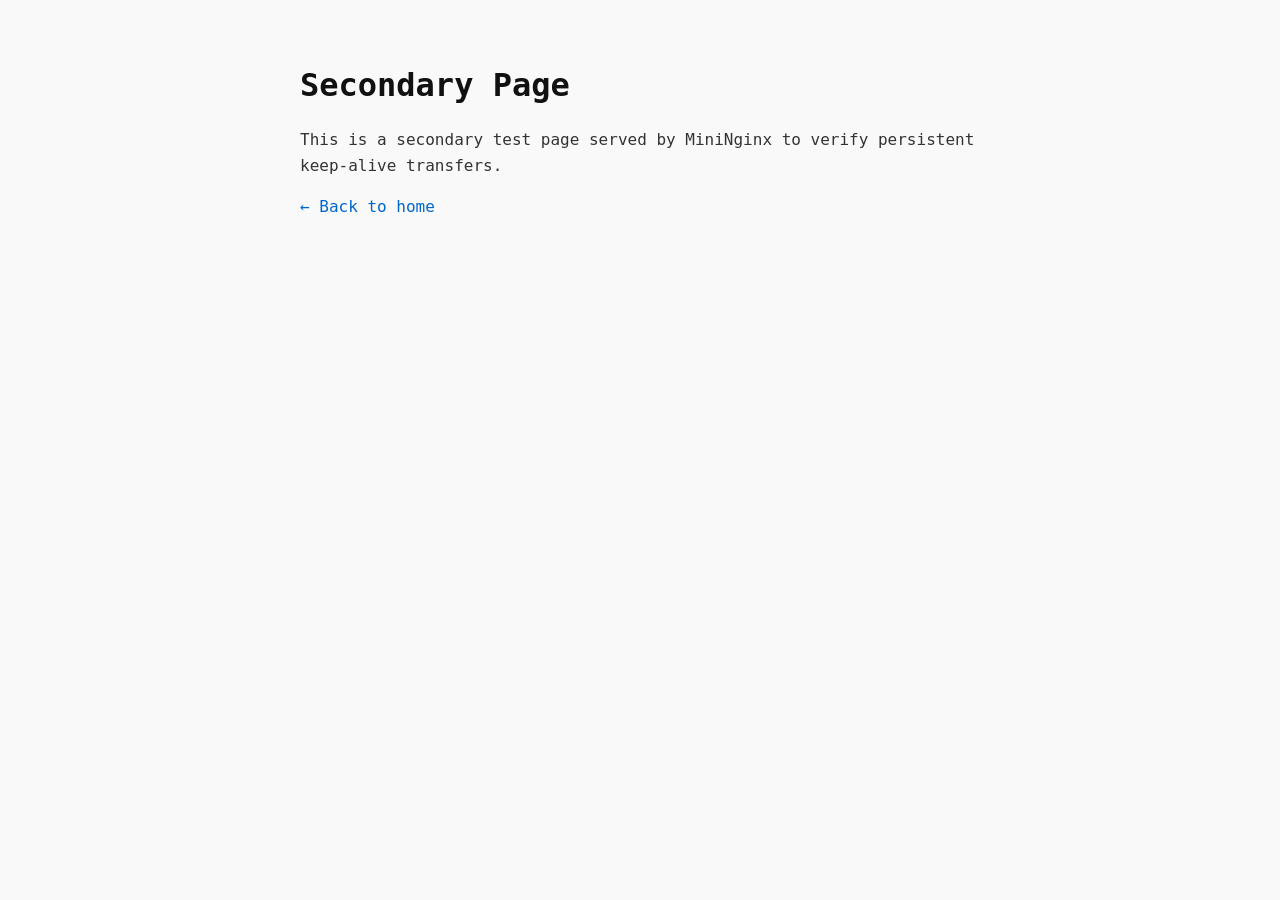
==== public/test.html @ ec4cd7b0 "refactor: simplify to focused, human-engineered MiniNginx systems project" ====
<!DOCTYPE html>
<html lang="en">
<head>
    <meta charset="UTF-8">
    <title>MiniNginx Test Page</title>
    <link rel="stylesheet" href="style.css">
</head>
<body>
    <div class="content">
        <h1>Secondary Page</h1>
        <p>This is a secondary test page served by MiniNginx to verify persistent keep-alive transfers.</p>
        <p><a href="index.html">← Back to home</a></p>
    </div>
</body>
</html>
---- public/style.css ----
body {
    font-family: -apple-system, BlinkMacSystemFont, "Segoe UI", Roboto, monospace;
    background-color: #f9f9f9;
    color: #333333;
    max-width: 680px;
    margin: 60px auto;
    padding: 0 20px;
    line-height: 1.6;
}

h1 {
    font-size: 2rem;
    margin-bottom: 0.2rem;
    color: #111111;
}

.subtitle {
    font-size: 1.1rem;
    color: #666666;
    margin-bottom: 1.5rem;
}

.diagram {
    background: #ffffff;
    border: 1px solid #e0e0e0;
    border-radius: 4px;
    padding: 16px 20px;
    margin: 24px 0;
}

.diagram h3 {
    margin-top: 0;
    font-size: 1rem;
    color: #444444;
}

pre {
    font-family: "SFMono-Regular", Consolas, "Liberation Mono", Menlo, monospace;
    font-size: 0.9rem;
    margin: 0;
    color: #222222;
}

a {
    color: #0066cc;
    text-decoration: none;
}

a:hover {
    text-decoration: underline;
}
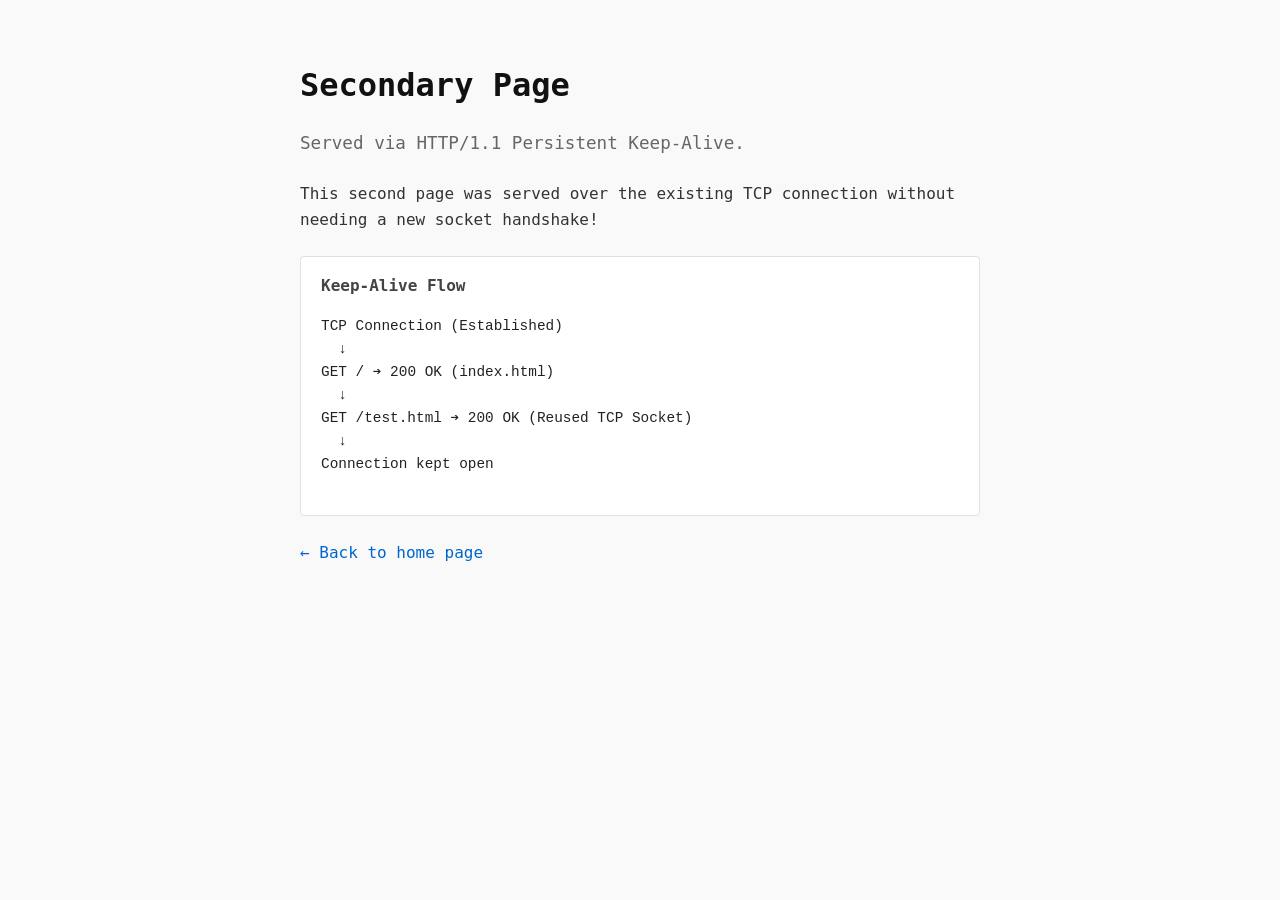
==== commit 2254ee5b: "feat: add public/test.html for keep-alive testing" ====
--- a/public/test.html
+++ b/public/test.html
@@ -2,14 +2,29 @@
 <html lang="en">
 <head>
     <meta charset="UTF-8">
-    <title>MiniNginx Test Page</title>
+    <title>MiniNginx - Secondary Page</title>
     <link rel="stylesheet" href="style.css">
 </head>
 <body>
     <div class="content">
         <h1>Secondary Page</h1>
-        <p>This is a secondary test page served by MiniNginx to verify persistent keep-alive transfers.</p>
-        <p><a href="index.html">← Back to home</a></p>
+        <p class="subtitle">Served via HTTP/1.1 Persistent Keep-Alive.</p>
+        <p>This second page was served over the existing TCP connection without needing a new socket handshake!</p>
+
+        <div class="diagram">
+            <h3>Keep-Alive Flow</h3>
+            <pre>
+TCP Connection (Established)
+  ↓
+GET / ➔ 200 OK (index.html)
+  ↓
+GET /test.html ➔ 200 OK (Reused TCP Socket)
+  ↓
+Connection kept open
+            </pre>
+        </div>
+
+        <p><a href="index.html">← Back to home page</a></p>
     </div>
 </body>
 </html>
